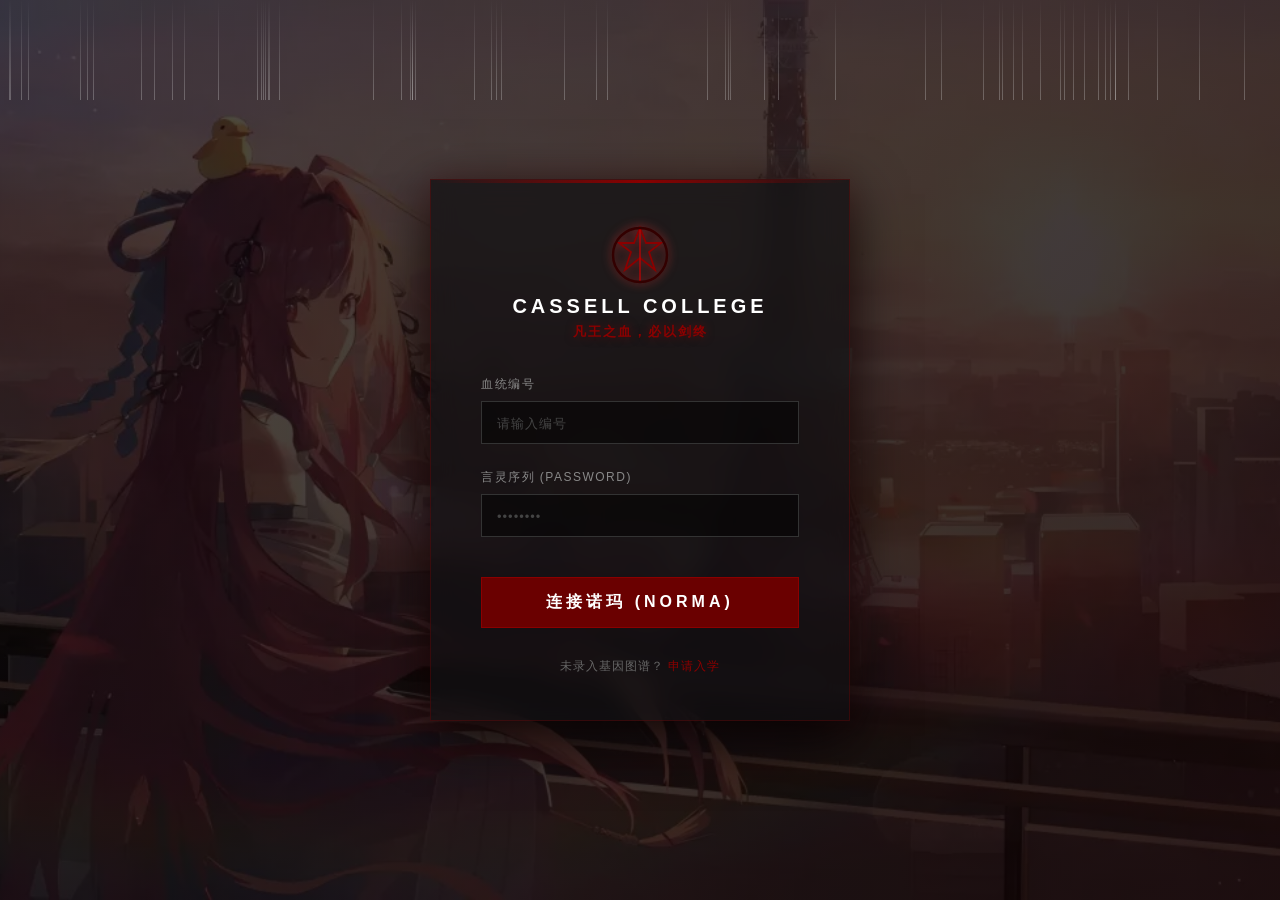
==== public/index.html @ f236bd87 "Serve static frontend assets on Vercel" ====
<!DOCTYPE html>
<html lang="zh-CN">
<head>
    <meta charset="UTF-8">
    <meta name="viewport" content="width=device-width, initial-scale=1.0">
    <title>守夜人论坛 - 卡塞尔学院</title>
    <style>
        * { margin: 0; padding: 0; box-sizing: border-box; font-family: "Microsoft YaHei", "Cinzel", serif; }
        body { background-color: #0d0d10; color: #dcdcdc; }

        /* 学院顶部导航 */
        .navbar {
            background-color: #050508; border-bottom: 1px solid #332115;
            padding: 0 40px; height: 70px; display: flex; justify-content: space-between; align-items: center;
        }
        .navbar .logo {
            font-size: 24px; font-weight: bold; color: #d4af37; text-decoration: none; text-shadow: 0 0 10px rgba(212, 175, 55, 0.3);
            letter-spacing: 2px;
        }
        .nav-links { display: flex; gap: 20px; align-items: center; }
        .nav-links span { color: #8b8b99; font-size: 14px; }
        .nav-links span.blood-class { color: #d4af37; font-weight: bold; transition: color 0.3s; }

        .logout-btn {
            background: rgba(139, 0, 0, 0.2); color: #ff4d4f; border: 1px solid #8b0000; padding: 6px 18px;
            border-radius: 2px; cursor: pointer; transition: 0.3s; font-size: 13px; letter-spacing: 1px;
        }
        .logout-btn:hover { background: #8b0000; color: #fff; box-shadow: 0 0 10px #8b0000; }

        /* 管理员特权安保按钮样式 */
        .admin-dashboard-btn {
            background: rgba(212, 175, 55, 0.1); color: #d4af37; border: 1px solid #d4af37;
            padding: 6px 18px; border-radius: 2px; cursor: pointer; transition: 0.3s; font-size: 13px; letter-spacing: 1px;
        }
        .admin-dashboard-btn:hover { background: #d4af37; color: #000; box-shadow: 0 0 10px #d4af37; }

        /* 龙族史诗感横幅 */
        .hero {
            background: linear-gradient(to bottom, rgba(13,13,16,0.1), #0d0d10),
                        url('https://images.unsplash.com/photo-1518709268805-4e9042af9f23?q=80&w=2000') center/cover;
            color: #d4af37; text-align: center; padding: 100px 20px; margin-bottom: 40px; position: relative;
        }
        .hero::before {
            content: ''; position: absolute; top:0; left:0; right:0; bottom:0; background: rgba(0,0,0,0.6); z-index: 1;
        }
        .hero-content { position: relative; z-index: 2; text-shadow: 0 4px 10px rgba(0,0,0,0.8); }
        .hero h1 { font-size: 42px; margin-bottom: 15px; letter-spacing: 5px; }
        .hero p { font-size: 18px; color: #ccc; letter-spacing: 2px; font-style: italic; }

        /* 帖子列表区域 */
        .container { max-width: 900px; margin: 0 auto; padding: 0 20px 60px; }
        .section-title { font-size: 20px; color: #d4af37; margin-bottom: 30px; border-bottom: 1px solid #332115; padding-bottom: 10px; display: flex; align-items: center; gap: 10px;}

        .post-card {
            background: #141419; border: 1px solid #232328; border-radius: 4px; padding: 25px; margin-bottom: 20px;
            transition: 0.3s; position: relative; overflow: hidden;
        }
        .post-card::before {
            content: ''; position: absolute; left: 0; top: 0; width: 3px; height: 100%; background: #5a0000; transition: 0.3s;
        }
        .post-card:hover { border-color: #d4af37; transform: translateY(-2px); box-shadow: 0 5px 15px rgba(0,0,0,0.5); }
        .post-card:hover::before { background: #d4af37; }

        .post-card h3 { color: #eaeaea; margin-bottom: 12px; font-size: 18px; }
        .post-card .meta { font-size: 12px; color: #666; margin-bottom: 15px; }
        .post-card p { color: #999; font-size: 14px; line-height: 1.7; }
        .tag { display: inline-block; padding: 2px 8px; background: rgba(212,175,55,0.1); color: #d4af37; border-radius: 2px; font-size: 12px; margin-right: 10px;}
        .tag-red { background: rgba(139,0,0,0.2); color: #ff4d4f; }
    </style>
</head>
<body>

    <nav class="navbar">
        <a href="#" class="logo">守夜人论坛</a>
        <div class="nav-links" id="nav-btn-group">
            <span>EVA已连接... 欢迎您，<span class="blood-class" id="user-display">加载中...</span></span>
            <button class="logout-btn" onclick="doLogout()">断开连接</button>
        </div>
    </nav>

    <div class="hero">
        <div class="hero-content">
            <h1>凡王之血，必以剑终</h1>
            <p>“你陪了我多少年，花开花落，一路上起起跌跌...”</p>
        </div>
    </div>

    <div class="container">
        <h2 class="section-title">◈ 冰海残卷 / 最新情报</h2>

        <div class="post-card">
            <h3><span class="tag tag-red">绝密</span> 青铜与火之王苏醒预警分析报告</h3>
            <div class="meta">发布者：曼斯·龙德施泰特 | 发生地：长江三峡 | 权限：所有混血种</div>
            <p>根据诺玛的最新地震波波形计算，长江流域产生的能量波动并非自然界地壳运动。执行部已派遣“摩尼亚赫”号前往该水域。本文包含初步的龙语声呐分析图谱和言灵探测记录，请各位学员保持戒备...</p>
        </div>

        <div class="post-card">
            <h3><span class="tag">日常</span> 校园食堂的德国肘子又涨价了</h3>
            <div class="meta">发布者：芬格尔 | 分类：守夜人灌水区 | 热度：🔥999+</div>
            <p>太过分了！本周三的烤猪肘居然涨了2个美金。作为已经在学院留级了八年的老学长，我严厉谴责这种削减学生卡余额的恶劣行径！另外，有哪位好心的学弟学妹愿意借我50刀？月末必定双倍奉还！...</p>
        </div>

        <div class="post-card">
            <h3><span class="tag">学术</span> 《言灵学概论》期末考试重点划定</h3>
            <div class="meta">发布者：古德里安教授 | 分类：教务通知 | 权限：所有在校生</div>
            <p>下周即将进行言灵学期末测验，重点考察“青铜大门”相关言灵的序列排序，以及“言灵·君焰”的物理热力学转换公式。严禁在考场区域内私自释放言灵，违者一律移交风纪委员会处理...</p>
        </div>
    </div>

    <script>
        // 门禁检查：EVA 身份核验 与 权限分流
        const token = localStorage.getItem("blog_token");
        const currentUser = localStorage.getItem("current_user");
        const ADMIN_EMAIL = "2191737256@qq.com"; // 最高权限识别码

        if (!token) {
            alert("EVA无情提示：检测到未授权的信道介入。请先通过诺玛身份验证。");
            window.location.href = "login.html";
        } else {
            // 前台UI身份动态渲染
            const userDisplay = document.getElementById("user-display");

            if (currentUser) {
                if (currentUser === ADMIN_EMAIL) {
                    // S级校长专属特效
                    userDisplay.innerText = "昂热校长 (S级)";
                    userDisplay.style.color = "#ff4d4f";
                    userDisplay.style.textShadow = "0 0 10px rgba(255, 77, 79, 0.5)";

                    // 动态注入去往后台的隐秘按键
                    const navGroup = document.getElementById("nav-btn-group");
                    const dashboardBtn = document.createElement("button");
                    dashboardBtn.className = "admin-dashboard-btn";
                    dashboardBtn.innerText = "进入校长室 (后台)";
                    dashboardBtn.onclick = function() { window.location.href = "dashboard.html"; };

                    // 插入到断开连接按钮的前面
                    navGroup.insertBefore(dashboardBtn, navGroup.lastElementChild);
                } else {
                    // 普通专员 (截取@前面的字符显示)
                    const nickName = currentUser.split('@')[0];
                    userDisplay.innerText = `专员 [${nickName}]`;
                }
            }
        }

        // 登出逻辑
        function doLogout() {
            localStorage.removeItem("blog_token");
            localStorage.removeItem("current_user");
            window.location.href = "login.html";
        }
    </script>
</body>
</html>
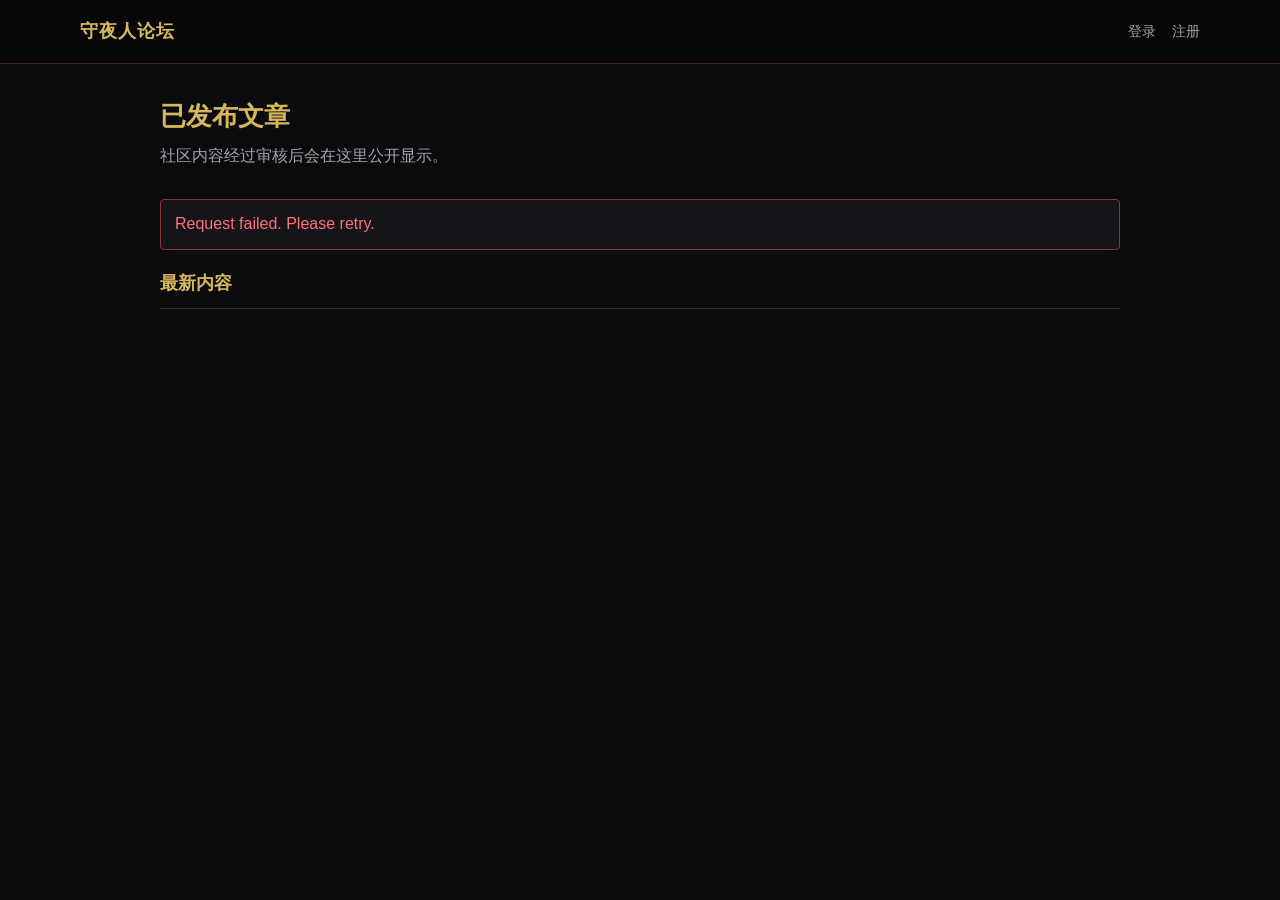
==== commit 9f8c4850: "Add moderated submission workflow" ====
--- a/public/index.html
+++ b/public/index.html
@@ -1,155 +1,136 @@
-<!DOCTYPE html>
+<!doctype html>
 <html lang="zh-CN">
 <head>
-    <meta charset="UTF-8">
-    <meta name="viewport" content="width=device-width, initial-scale=1.0">
-    <title>守夜人论坛 - 卡塞尔学院</title>
-    <style>
-        * { margin: 0; padding: 0; box-sizing: border-box; font-family: "Microsoft YaHei", "Cinzel", serif; }
-        body { background-color: #0d0d10; color: #dcdcdc; }
-
-        /* 学院顶部导航 */
-        .navbar {
-            background-color: #050508; border-bottom: 1px solid #332115;
-            padding: 0 40px; height: 70px; display: flex; justify-content: space-between; align-items: center;
-        }
-        .navbar .logo {
-            font-size: 24px; font-weight: bold; color: #d4af37; text-decoration: none; text-shadow: 0 0 10px rgba(212, 175, 55, 0.3);
-            letter-spacing: 2px;
-        }
-        .nav-links { display: flex; gap: 20px; align-items: center; }
-        .nav-links span { color: #8b8b99; font-size: 14px; }
-        .nav-links span.blood-class { color: #d4af37; font-weight: bold; transition: color 0.3s; }
-
-        .logout-btn {
-            background: rgba(139, 0, 0, 0.2); color: #ff4d4f; border: 1px solid #8b0000; padding: 6px 18px;
-            border-radius: 2px; cursor: pointer; transition: 0.3s; font-size: 13px; letter-spacing: 1px;
-        }
-        .logout-btn:hover { background: #8b0000; color: #fff; box-shadow: 0 0 10px #8b0000; }
-
-        /* 管理员特权安保按钮样式 */
-        .admin-dashboard-btn {
-            background: rgba(212, 175, 55, 0.1); color: #d4af37; border: 1px solid #d4af37;
-            padding: 6px 18px; border-radius: 2px; cursor: pointer; transition: 0.3s; font-size: 13px; letter-spacing: 1px;
-        }
-        .admin-dashboard-btn:hover { background: #d4af37; color: #000; box-shadow: 0 0 10px #d4af37; }
-
-        /* 龙族史诗感横幅 */
-        .hero {
-            background: linear-gradient(to bottom, rgba(13,13,16,0.1), #0d0d10),
-                        url('https://images.unsplash.com/photo-1518709268805-4e9042af9f23?q=80&w=2000') center/cover;
-            color: #d4af37; text-align: center; padding: 100px 20px; margin-bottom: 40px; position: relative;
-        }
-        .hero::before {
-            content: ''; position: absolute; top:0; left:0; right:0; bottom:0; background: rgba(0,0,0,0.6); z-index: 1;
-        }
-        .hero-content { position: relative; z-index: 2; text-shadow: 0 4px 10px rgba(0,0,0,0.8); }
-        .hero h1 { font-size: 42px; margin-bottom: 15px; letter-spacing: 5px; }
-        .hero p { font-size: 18px; color: #ccc; letter-spacing: 2px; font-style: italic; }
-
-        /* 帖子列表区域 */
-        .container { max-width: 900px; margin: 0 auto; padding: 0 20px 60px; }
-        .section-title { font-size: 20px; color: #d4af37; margin-bottom: 30px; border-bottom: 1px solid #332115; padding-bottom: 10px; display: flex; align-items: center; gap: 10px;}
-
-        .post-card {
-            background: #141419; border: 1px solid #232328; border-radius: 4px; padding: 25px; margin-bottom: 20px;
-            transition: 0.3s; position: relative; overflow: hidden;
-        }
-        .post-card::before {
-            content: ''; position: absolute; left: 0; top: 0; width: 3px; height: 100%; background: #5a0000; transition: 0.3s;
-        }
-        .post-card:hover { border-color: #d4af37; transform: translateY(-2px); box-shadow: 0 5px 15px rgba(0,0,0,0.5); }
-        .post-card:hover::before { background: #d4af37; }
-
-        .post-card h3 { color: #eaeaea; margin-bottom: 12px; font-size: 18px; }
-        .post-card .meta { font-size: 12px; color: #666; margin-bottom: 15px; }
-        .post-card p { color: #999; font-size: 14px; line-height: 1.7; }
-        .tag { display: inline-block; padding: 2px 8px; background: rgba(212,175,55,0.1); color: #d4af37; border-radius: 2px; font-size: 12px; margin-right: 10px;}
-        .tag-red { background: rgba(139,0,0,0.2); color: #ff4d4f; }
-    </style>
+    <meta charset="utf-8">
+    <meta name="viewport" content="width=device-width, initial-scale=1">
+    <title>守夜人论坛</title>
+    <link rel="stylesheet" href="css/app.css">
 </head>
 <body>
-
-    <nav class="navbar">
-        <a href="#" class="logo">守夜人论坛</a>
-        <div class="nav-links" id="nav-btn-group">
-            <span>EVA已连接... 欢迎您，<span class="blood-class" id="user-display">加载中...</span></span>
-            <button class="logout-btn" onclick="doLogout()">断开连接</button>
-        </div>
+    <nav class="site-nav" aria-label="主导航">
+        <a class="brand" href="index.html">守夜人论坛</a>
+        <div class="nav-links" id="nav-links"></div>
     </nav>
 
-    <div class="hero">
-        <div class="hero-content">
-            <h1>凡王之血，必以剑终</h1>
-            <p>“你陪了我多少年，花开花落，一路上起起跌跌...”</p>
-        </div>
-    </div>
+    <main class="page-shell">
+        <h1 class="page-heading">已发布文章</h1>
+        <p class="page-intro">社区内容经过审核后会在这里公开显示。</p>
+        <p class="notice" id="page-message" hidden></p>
+        <section aria-labelledby="posts-heading">
+            <h2 class="section-heading" id="posts-heading">最新内容</h2>
+            <div class="post-list" id="post-list" aria-live="polite"></div>
+        </section>
+    </main>
 
-    <div class="container">
-        <h2 class="section-title">◈ 冰海残卷 / 最新情报</h2>
+    <script src="js/api-errors.js"></script>
+    <script src="js/api.js"></script>
+    <script>
+        (function () {
+            "use strict";
 
-        <div class="post-card">
-            <h3><span class="tag tag-red">绝密</span> 青铜与火之王苏醒预警分析报告</h3>
-            <div class="meta">发布者：曼斯·龙德施泰特 | 发生地：长江三峡 | 权限：所有混血种</div>
-            <p>根据诺玛的最新地震波波形计算，长江流域产生的能量波动并非自然界地壳运动。执行部已派遣“摩尼亚赫”号前往该水域。本文包含初步的龙语声呐分析图谱和言灵探测记录，请各位学员保持戒备...</p>
-        </div>
+            var navLinks = document.getElementById("nav-links");
+            var postList = document.getElementById("post-list");
+            var message = document.getElementById("page-message");
 
-        <div class="post-card">
-            <h3><span class="tag">日常</span> 校园食堂的德国肘子又涨价了</h3>
-            <div class="meta">发布者：芬格尔 | 分类：守夜人灌水区 | 热度：🔥999+</div>
-            <p>太过分了！本周三的烤猪肘居然涨了2个美金。作为已经在学院留级了八年的老学长，我严厉谴责这种削减学生卡余额的恶劣行径！另外，有哪位好心的学弟学妹愿意借我50刀？月末必定双倍奉还！...</p>
-        </div>
+            function setMessage(text, type) {
+                message.textContent = text;
+                message.className = "notice notice-" + type;
+                message.hidden = !text;
+            }
 
-        <div class="post-card">
-            <h3><span class="tag">学术</span> 《言灵学概论》期末考试重点划定</h3>
-            <div class="meta">发布者：古德里安教授 | 分类：教务通知 | 权限：所有在校生</div>
-            <p>下周即将进行言灵学期末测验，重点考察“青铜大门”相关言灵的序列排序，以及“言灵·君焰”的物理热力学转换公式。严禁在考场区域内私自释放言灵，违者一律移交风纪委员会处理...</p>
-        </div>
-    </div>
+            function addNavLink(text, href) {
+                var link = document.createElement("a");
+                link.href = href;
+                link.textContent = text;
+                navLinks.appendChild(link);
+            }
 
-    <script>
-        // 门禁检查：EVA 身份核验 与 权限分流
-        const token = localStorage.getItem("blog_token");
-        const currentUser = localStorage.getItem("current_user");
-        const ADMIN_EMAIL = "2191737256@qq.com"; // 最高权限识别码
+            function renderNavigation(user) {
+                navLinks.replaceChildren();
+                if (!user) {
+                    addNavLink("登录", "login.html");
+                    addNavLink("注册", "register.html");
+                    return;
+                }
 
-        if (!token) {
-            alert("EVA无情提示：检测到未授权的信道介入。请先通过诺玛身份验证。");
-            window.location.href = "login.html";
-        } else {
-            // 前台UI身份动态渲染
-            const userDisplay = document.getElementById("user-display");
+                var userLabel = document.createElement("span");
+                userLabel.className = "nav-user";
+                userLabel.textContent = user.username;
+                navLinks.appendChild(userLabel);
+                addNavLink("投稿", "submit.html");
+                addNavLink("我的投稿", "my-posts.html");
+                if (user.role === "admin") {
+                    addNavLink("审核后台", "dashboard.html");
+                }
 
-            if (currentUser) {
-                if (currentUser === ADMIN_EMAIL) {
-                    // S级校长专属特效
-                    userDisplay.innerText = "昂热校长 (S级)";
-                    userDisplay.style.color = "#ff4d4f";
-                    userDisplay.style.textShadow = "0 0 10px rgba(255, 77, 79, 0.5)";
+                var logoutButton = document.createElement("button");
+                logoutButton.className = "button button-secondary";
+                logoutButton.type = "button";
+                logoutButton.textContent = "退出";
+                logoutButton.addEventListener("click", async function () {
+                    try {
+                        await blogApi.logout();
+                    } finally {
+                        window.location.href = "index.html";
+                    }
+                });
+                navLinks.appendChild(logoutButton);
+            }
 
-                    // 动态注入去往后台的隐秘按键
-                    const navGroup = document.getElementById("nav-btn-group");
-                    const dashboardBtn = document.createElement("button");
-                    dashboardBtn.className = "admin-dashboard-btn";
-                    dashboardBtn.innerText = "进入校长室 (后台)";
-                    dashboardBtn.onclick = function() { window.location.href = "dashboard.html"; };
+            function metadataText(post) {
+                var author = post.author_username || post.author || "匿名作者";
+                return "作者：" + author;
+            }
 
-                    // 插入到断开连接按钮的前面
-                    navGroup.insertBefore(dashboardBtn, navGroup.lastElementChild);
-                } else {
-                    // 普通专员 (截取@前面的字符显示)
-                    const nickName = currentUser.split('@')[0];
-                    userDisplay.innerText = `专员 [${nickName}]`;
+            function renderPosts(posts) {
+                postList.replaceChildren();
+                if (!Array.isArray(posts) || posts.length === 0) {
+                    var empty = document.createElement("p");
+                    empty.className = "empty-state";
+                    empty.textContent = "暂无已发布文章。";
+                    postList.appendChild(empty);
+                    return;
+                }
+
+                posts.forEach(function (post) {
+                    var article = document.createElement("article");
+                    article.className = "post-card";
+
+                    var title = document.createElement("h2");
+                    title.textContent = post.title || "未命名文章";
+                    article.appendChild(title);
+
+                    var meta = document.createElement("p");
+                    meta.className = "post-meta";
+                    meta.textContent = metadataText(post);
+                    article.appendChild(meta);
+
+                    var content = document.createElement("p");
+                    content.className = "post-content";
+                    content.textContent = post.content || "";
+                    article.appendChild(content);
+                    postList.appendChild(article);
+                });
+            }
+
+            async function loadPage() {
+                try {
+                    var user = await blogApi.getCurrentUser();
+                    renderNavigation(user);
+                } catch (error) {
+                    renderNavigation(null);
+                    setMessage(error.message, "error");
+                }
+
+                try {
+                    renderPosts(await blogApi.getPublishedPosts());
+                } catch (error) {
+                    setMessage(error.message, "error");
                 }
             }
-        }
 
-        // 登出逻辑
-        function doLogout() {
-            localStorage.removeItem("blog_token");
-            localStorage.removeItem("current_user");
-            window.location.href = "login.html";
-        }
+            loadPage();
+        })();
     </script>
 </body>
-</html>+</html>
--- a/public/css/app.css
+++ b/public/css/app.css
@@ -0,0 +1,348 @@
+:root {
+    color-scheme: dark;
+    --page: #0b0b0e;
+    --panel: #151519;
+    --panel-raised: #1c1c22;
+    --line: #3b2024;
+    --text: #ececef;
+    --muted: #a5a1a7;
+    --red: #9f1117;
+    --red-bright: #d74247;
+    --gold: #d6b85c;
+    --success: #55c487;
+    --danger: #ff7378;
+}
+
+* {
+    box-sizing: border-box;
+}
+
+body {
+    min-width: 0;
+    margin: 0;
+    background: var(--page);
+    color: var(--text);
+    font-family: "Microsoft YaHei", "Segoe UI", sans-serif;
+    line-height: 1.55;
+}
+
+button,
+input,
+textarea {
+    font: inherit;
+}
+
+button,
+a {
+    -webkit-tap-highlight-color: transparent;
+}
+
+a {
+    color: var(--gold);
+}
+
+.site-nav {
+    position: fixed;
+    z-index: 10;
+    top: 0;
+    right: 0;
+    left: 0;
+    min-height: 64px;
+    display: flex;
+    align-items: center;
+    justify-content: space-between;
+    gap: 20px;
+    padding: 10px max(20px, calc((100% - 1120px) / 2));
+    background: #070709;
+    border-bottom: 1px solid var(--line);
+}
+
+.brand {
+    flex: 0 0 auto;
+    color: var(--gold);
+    font-size: 18px;
+    font-weight: 700;
+    letter-spacing: 1px;
+    text-decoration: none;
+}
+
+.nav-links {
+    min-width: 0;
+    display: flex;
+    flex: 1 1 auto;
+    justify-content: flex-end;
+    flex-wrap: wrap;
+    align-items: center;
+    gap: 8px 16px;
+}
+
+.nav-links a,
+.nav-user {
+    color: var(--muted);
+    font-size: 14px;
+    overflow-wrap: anywhere;
+    text-decoration: none;
+}
+
+.nav-links a:hover,
+.nav-links a:focus-visible {
+    color: var(--gold);
+}
+
+.page-shell {
+    width: min(100% - 40px, 960px);
+    margin: 0 auto;
+    padding: 96px 0 56px;
+}
+
+.page-heading {
+    margin: 0 0 8px;
+    color: var(--gold);
+    font-size: 26px;
+    font-weight: 700;
+}
+
+.page-intro {
+    margin: 0 0 30px;
+    color: var(--muted);
+}
+
+.section-heading {
+    margin: 0 0 18px;
+    padding-bottom: 10px;
+    color: var(--gold);
+    font-size: 18px;
+    border-bottom: 1px solid var(--line);
+}
+
+.post-list {
+    display: grid;
+    gap: 14px;
+}
+
+.post-card,
+.form-panel,
+.notice {
+    background: var(--panel);
+    border: 1px solid #2d2d34;
+    border-radius: 4px;
+}
+
+.post-card {
+    position: relative;
+    padding: 22px;
+    overflow-wrap: anywhere;
+}
+
+.post-card::before {
+    position: absolute;
+    top: 0;
+    bottom: 0;
+    left: 0;
+    width: 3px;
+    content: "";
+    background: var(--red);
+}
+
+.post-card h2,
+.post-card h3 {
+    margin: 0 0 10px;
+    color: var(--text);
+    font-size: 18px;
+}
+
+.post-meta {
+    display: flex;
+    flex-wrap: wrap;
+    gap: 6px 14px;
+    margin: 0 0 14px;
+    color: var(--muted);
+    font-size: 13px;
+}
+
+.post-content {
+    margin: 0;
+    color: #d2cfd4;
+    white-space: pre-wrap;
+}
+
+.status {
+    display: inline-flex;
+    align-items: center;
+    width: fit-content;
+    margin-bottom: 10px;
+    padding: 2px 8px;
+    color: var(--gold);
+    font-size: 12px;
+    border: 1px solid #62542c;
+    border-radius: 3px;
+}
+
+.status-published {
+    color: var(--success);
+    border-color: #347553;
+}
+
+.status-rejected {
+    color: var(--danger);
+    border-color: #8c3438;
+}
+
+.form-panel {
+    padding: 26px;
+}
+
+.field {
+    display: grid;
+    gap: 8px;
+    margin-bottom: 20px;
+}
+
+.field label {
+    color: var(--muted);
+    font-size: 14px;
+}
+
+.field input,
+.field textarea,
+.review-note {
+    width: 100%;
+    padding: 11px 12px;
+    color: var(--text);
+    resize: vertical;
+    background: #09090b;
+    border: 1px solid #383840;
+    border-radius: 3px;
+    outline: none;
+}
+
+.field input:focus,
+.field textarea:focus,
+.review-note:focus {
+    border-color: var(--red-bright);
+    box-shadow: 0 0 0 2px rgba(159, 17, 23, 0.18);
+}
+
+.button-row,
+.review-actions {
+    display: flex;
+    flex-wrap: wrap;
+    align-items: center;
+    gap: 10px;
+}
+
+.button {
+    min-height: 38px;
+    padding: 8px 15px;
+    color: #fff;
+    cursor: pointer;
+    background: var(--red);
+    border: 1px solid var(--red-bright);
+    border-radius: 3px;
+}
+
+.button:hover,
+.button:focus-visible {
+    background: #bd1c24;
+}
+
+.button:disabled {
+    color: #9a969a;
+    cursor: wait;
+    background: #38383d;
+    border-color: #4a4a50;
+}
+
+.button-secondary {
+    color: var(--text);
+    background: #29292f;
+    border-color: #48484f;
+}
+
+.button-secondary:hover,
+.button-secondary:focus-visible {
+    background: #38383f;
+}
+
+.button-danger {
+    background: #671116;
+    border-color: #a32c31;
+}
+
+.notice {
+    margin: 0 0 20px;
+    padding: 12px 14px;
+    color: var(--muted);
+}
+
+.notice[hidden] {
+    display: none;
+}
+
+.notice-success {
+    color: var(--success);
+    border-color: #347553;
+}
+
+.notice-error {
+    color: var(--danger);
+    border-color: #8c3438;
+}
+
+.empty-state {
+    margin: 0;
+    padding: 24px;
+    color: var(--muted);
+    text-align: center;
+    background: var(--panel);
+    border: 1px solid #2d2d34;
+    border-radius: 4px;
+}
+
+.login-page {
+    min-height: 100vh;
+    display: grid;
+    place-items: center;
+    padding: 28px 20px;
+    background-color: #080709;
+    background-image: linear-gradient(rgba(8, 7, 9, 0.78), rgba(25, 5, 7, 0.88)), url("../16457995730865536.jpg");
+    background-position: center;
+    background-size: cover;
+}
+
+.login-panel {
+    width: min(100%, 430px);
+    padding: 34px;
+    background: rgba(13, 13, 17, 0.93);
+    border: 1px solid var(--line);
+    border-radius: 4px;
+}
+
+.login-panel .page-heading,
+.login-panel .page-intro {
+    text-align: center;
+}
+
+@media (max-width: 620px) {
+    .site-nav {
+        align-items: flex-start;
+        flex-direction: column;
+        gap: 8px;
+        padding: 10px 20px;
+    }
+
+    .nav-links {
+        justify-content: flex-start;
+    }
+
+    .page-shell {
+        width: min(100% - 28px, 960px);
+        padding-top: 132px;
+    }
+
+    .post-card,
+    .form-panel,
+    .login-panel {
+        padding: 20px;
+    }
+}
